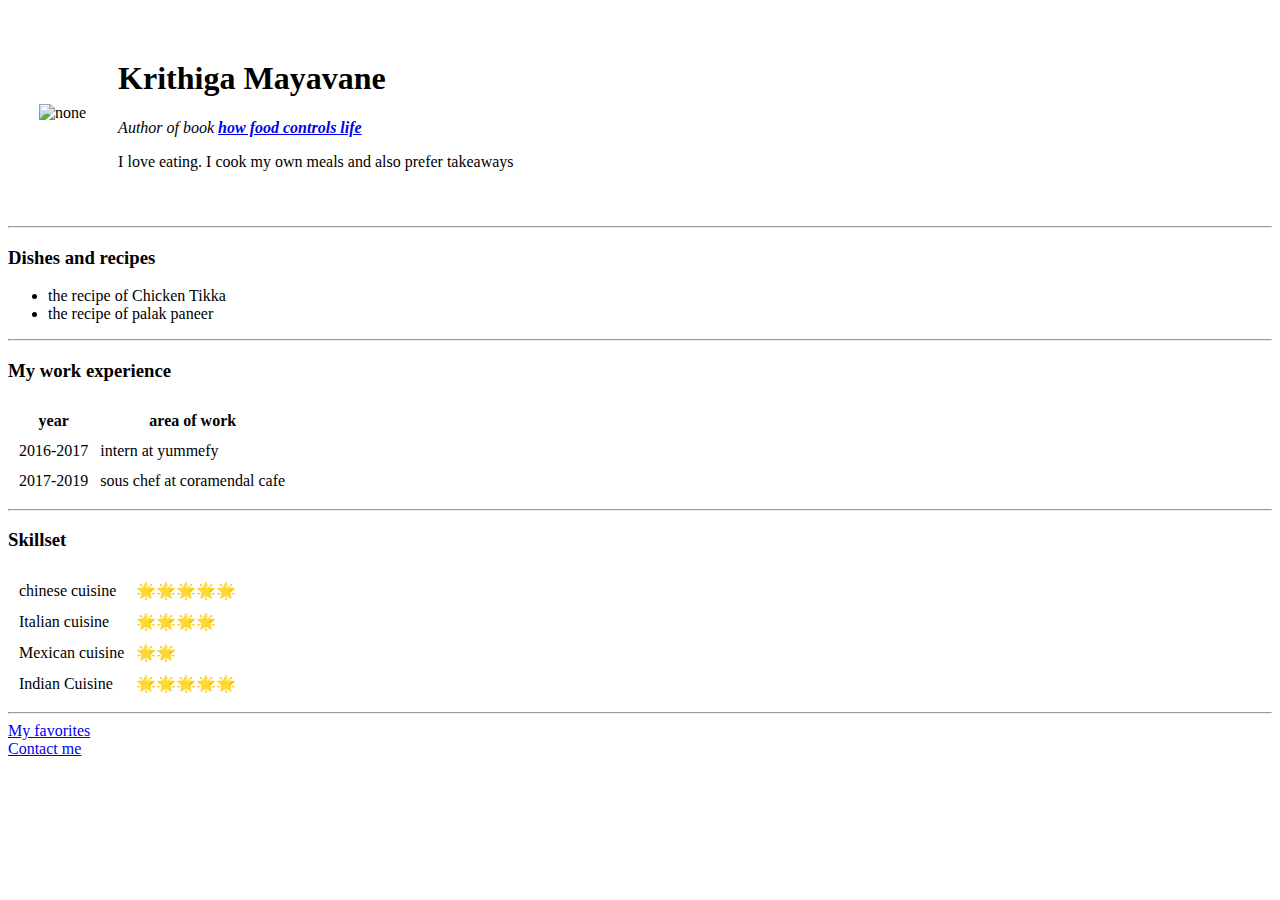
==== index.html @ 9e8ea86d "initial km files" ====
<!DOCTYPE html>
<html lang="en" dir="ltr">

<head>
  <meta charset="utf-8">
  <title>Krithiga's personal site</title>
</head>

<body>
  <table  cellspacing="30">
    <tr>
      <td><img src="images/bw.png" alt="none"></td>
      <td>
        <h1>Krithiga Mayavane</h1>
        <p><em> Author of book <strong> <a href="https://in.pinterest.com/">how food controls life</a> </strong></em></p>
        <p>I love eating. I cook my own meals and also prefer takeaways</p>
      </td>
    </tr>
  </table>
  <!--<img src="https://pbs.twimg.com/profile_images/916172174251003904/ZXTS7wBF_400x400.jpg" alt="Krithiga's profile picture">-->

  <hr />
  <h3>Dishes and recipes</h3>
  <ul>
    <li>the recipe of Chicken Tikka</li>
    <li>the recipe of palak paneer</li>
  </ul>
  <hr>
  <h3><strong>My work experience</strong></h3>
  <table cellspacing="10">
    <thead>
      <th>year</th>
      <th>area of work</th>
    </thead>
    <tbody>
      <tr>
        <td>2016-2017</td>
        <td>intern at yummefy</td>
      </tr>
      <tr>
        <td>2017-2019</td>
        <td>sous chef at coramendal cafe</td>
      </tr>
    </tbody>
    <tfoot>
    </tfoot>
  </table>
  <hr>
  <h3>Skillset</h3>
        <table cellspacing="10">
          <tr>
            <td>chinese cuisine</td>
            <td>🌟🌟🌟🌟🌟</td>
          </tr>
          <tr>
            <td>Italian cuisine</td>
            <td>🌟🌟🌟🌟</td>
          </tr>
          <tr>
            <td>Mexican cuisine</td>
            <td>🌟🌟</td>
          </tr>
          <tr>
            <td>Indian Cuisine</td>
            <td>🌟🌟🌟🌟🌟</td>
          </tr>
        </table>
      </td>
  <!--<h3>My favorites</h3>
   <ol>
    <li><a href="https://www.vegrecipesofindia.com/pasta-in-alfredo-sauce-recipe/">pasta alfredo</a></li>
    <li><a href="https://cookpad.com/in/recipes/8255570-farm-fresh-pizza">farm fresh pizza</a></li>
    <li><a href="https://www.indianhealthyrecipes.com/pepper-chicken-recipe/">pepper chicken masala</a></li>
  </ol> -->
  <hr>
  <a href="favorites.html">My favorites</a>
  <br>
  <a href="contact.html">Contact me</a>
</body>


</html>
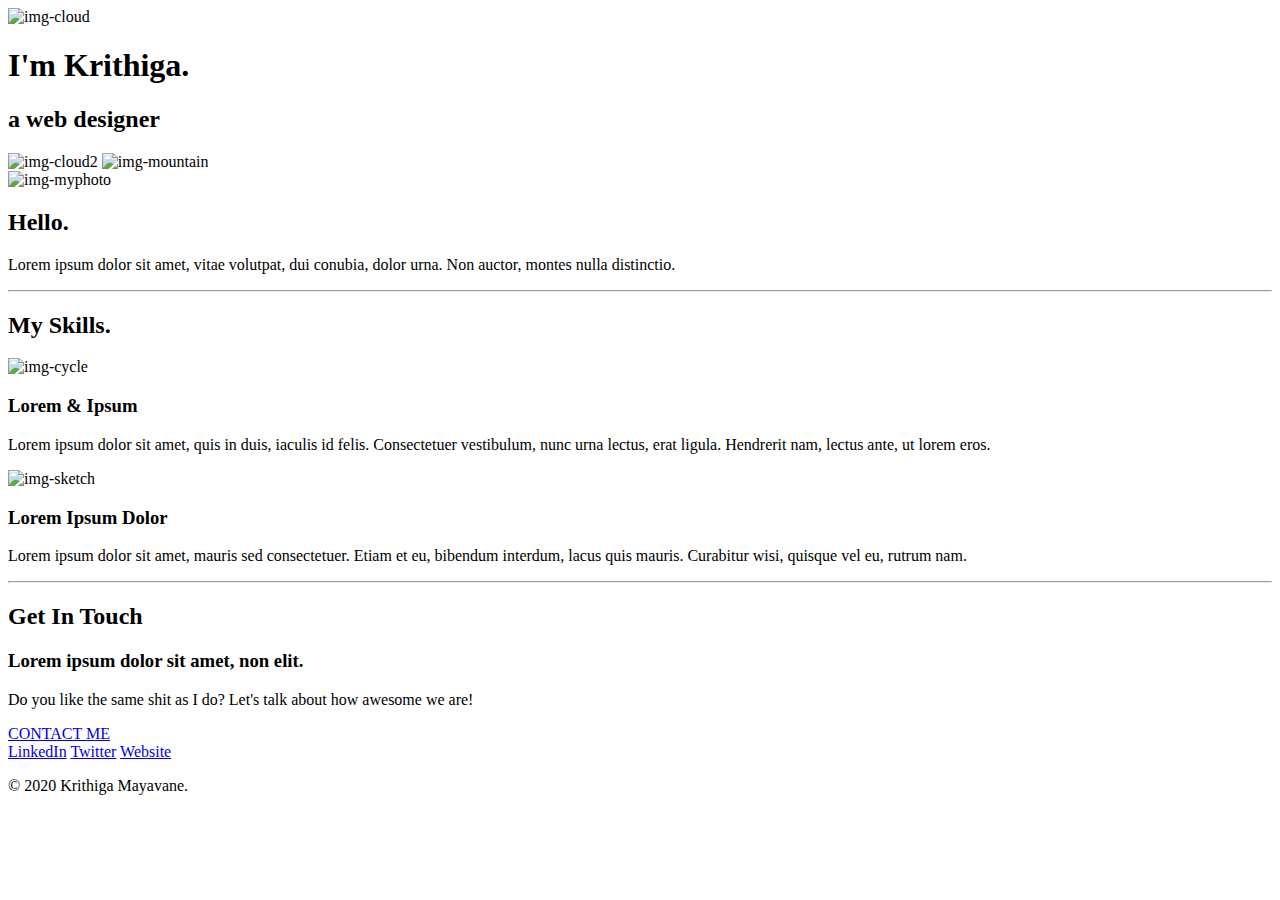
==== commit 5ea62f17: "Add files via upload" ====
--- a/index.html
+++ b/index.html
@@ -3,80 +3,59 @@
 
 <head>
   <meta charset="utf-8">
-  <title>Krithiga's personal site</title>
+  <title>Krithiga Mayavane</title>
+  <link rel="stylesheet" href="css/styles.css">
+  <link rel="icon" href="favicon.ico">
+  <link href="https://fonts.googleapis.com/css2?family=Open+Sans+Condensed:wght@300&family=Saira+Extra+Condensed:wght@200&family=Tangerine:wght@700&display=swap" rel="stylesheet">
 </head>
 
 <body>
-  <table  cellspacing="30">
-    <tr>
-      <td><img src="images/bw.png" alt="none"></td>
-      <td>
-        <h1>Krithiga Mayavane</h1>
-        <p><em> Author of book <strong> <a href="https://in.pinterest.com/">how food controls life</a> </strong></em></p>
-        <p>I love eating. I cook my own meals and also prefer takeaways</p>
-      </td>
-    </tr>
-  </table>
-  <!--<img src="https://pbs.twimg.com/profile_images/916172174251003904/ZXTS7wBF_400x400.jpg" alt="Krithiga's profile picture">-->
 
-  <hr />
-  <h3>Dishes and recipes</h3>
-  <ul>
-    <li>the recipe of Chicken Tikka</li>
-    <li>the recipe of palak paneer</li>
-  </ul>
-  <hr>
-  <h3><strong>My work experience</strong></h3>
-  <table cellspacing="10">
-    <thead>
-      <th>year</th>
-      <th>area of work</th>
-    </thead>
-    <tbody>
-      <tr>
-        <td>2016-2017</td>
-        <td>intern at yummefy</td>
-      </tr>
-      <tr>
-        <td>2017-2019</td>
-        <td>sous chef at coramendal cafe</td>
-      </tr>
-    </tbody>
-    <tfoot>
-    </tfoot>
-  </table>
-  <hr>
-  <h3>Skillset</h3>
-        <table cellspacing="10">
-          <tr>
-            <td>chinese cuisine</td>
-            <td>🌟🌟🌟🌟🌟</td>
-          </tr>
-          <tr>
-            <td>Italian cuisine</td>
-            <td>🌟🌟🌟🌟</td>
-          </tr>
-          <tr>
-            <td>Mexican cuisine</td>
-            <td>🌟🌟</td>
-          </tr>
-          <tr>
-            <td>Indian Cuisine</td>
-            <td>🌟🌟🌟🌟🌟</td>
-          </tr>
-        </table>
-      </td>
-  <!--<h3>My favorites</h3>
-   <ol>
-    <li><a href="https://www.vegrecipesofindia.com/pasta-in-alfredo-sauce-recipe/">pasta alfredo</a></li>
-    <li><a href="https://cookpad.com/in/recipes/8255570-farm-fresh-pizza">farm fresh pizza</a></li>
-    <li><a href="https://www.indianhealthyrecipes.com/pepper-chicken-recipe/">pepper chicken masala</a></li>
-  </ol> -->
-  <hr>
-  <a href="favorites.html">My favorites</a>
-  <br>
-  <a href="contact.html">Contact me</a>
+  <div class="top">
+    <img class="top-cloud" src="images/cloud.png" alt="img-cloud">
+    <h1>I'm Krithiga.</h1>
+    <h2> a web designer</h2>
+    <img class="bottom-cloud" src="images/cloud2.png" alt="img-cloud2">
+    <img src="images/mountain.png" alt="img-mountain">
+  </div>
+
+  <div class="middle">
+    <div class="profile">
+      <img class "myphoto" src="images/face.png" alt="img-myphoto" style="30px">
+      <h2>Hello.</h2>
+      <p class="intro"> Lorem ipsum dolor sit amet, vitae volutpat, dui conubia, dolor urna. Non auctor, montes nulla distinctio.</p>
+    </div>
+    <hr>
+    <div class="skills">
+      <h2>My Skills.</h2>
+      <div class="skill-row">
+        <img class="skill1" src="images/cycle.png" alt="img-cycle">
+        <h3>Lorem & Ipsum</h3>
+        <p>Lorem ipsum dolor sit amet, quis in duis, iaculis id felis. Consectetuer vestibulum, nunc urna lectus, erat ligula. Hendrerit nam, lectus ante, ut lorem eros.</p>
+      </div>
+      <div class="skill-row">
+        <img class="skill2" src="https://media1.giphy.com/media/JU54GJ5JzpBRBDHnbM/200w.webp?cid=ecf05e478b0015f839b6b7b3585b16eab1f0bdf04db6bf4c&rid=200w.webp" alt="img-sketch">
+        <h3>Lorem Ipsum Dolor</h3>
+        <p> Lorem ipsum dolor sit amet, mauris sed consectetuer. Etiam et eu, bibendum interdum, lacus quis mauris. Curabitur wisi, quisque vel eu, rutrum nam.</p>
+      </div>
+    </div>
+    <hr>
+    <div class="contact-me">
+      <h2>Get In Touch</h2>
+      <h3>Lorem ipsum dolor sit amet, non elit.</h3>
+      <p class="contact-message">Do you like the same shit as I do? Let's talk about how awesome we are!</p>
+      <a class="btn" href="revathymayadumbo@gmail.com">CONTACT ME</a>
+    </div>
+
+  </div>
+  <div class="bottom">
+    <a class="footer-link" href="https://www.linkedin.com/">LinkedIn</a>
+    <a class="footer-link" href="https://twitter.com/">Twitter</a>
+    <a class="footer-link" href="https://www.appbrewery.co/">Website</a>
+    <p class= "signature">© 2020 Krithiga Mayavane.</p>
+  </div>
+
+
 </body>
 
-
 </html>
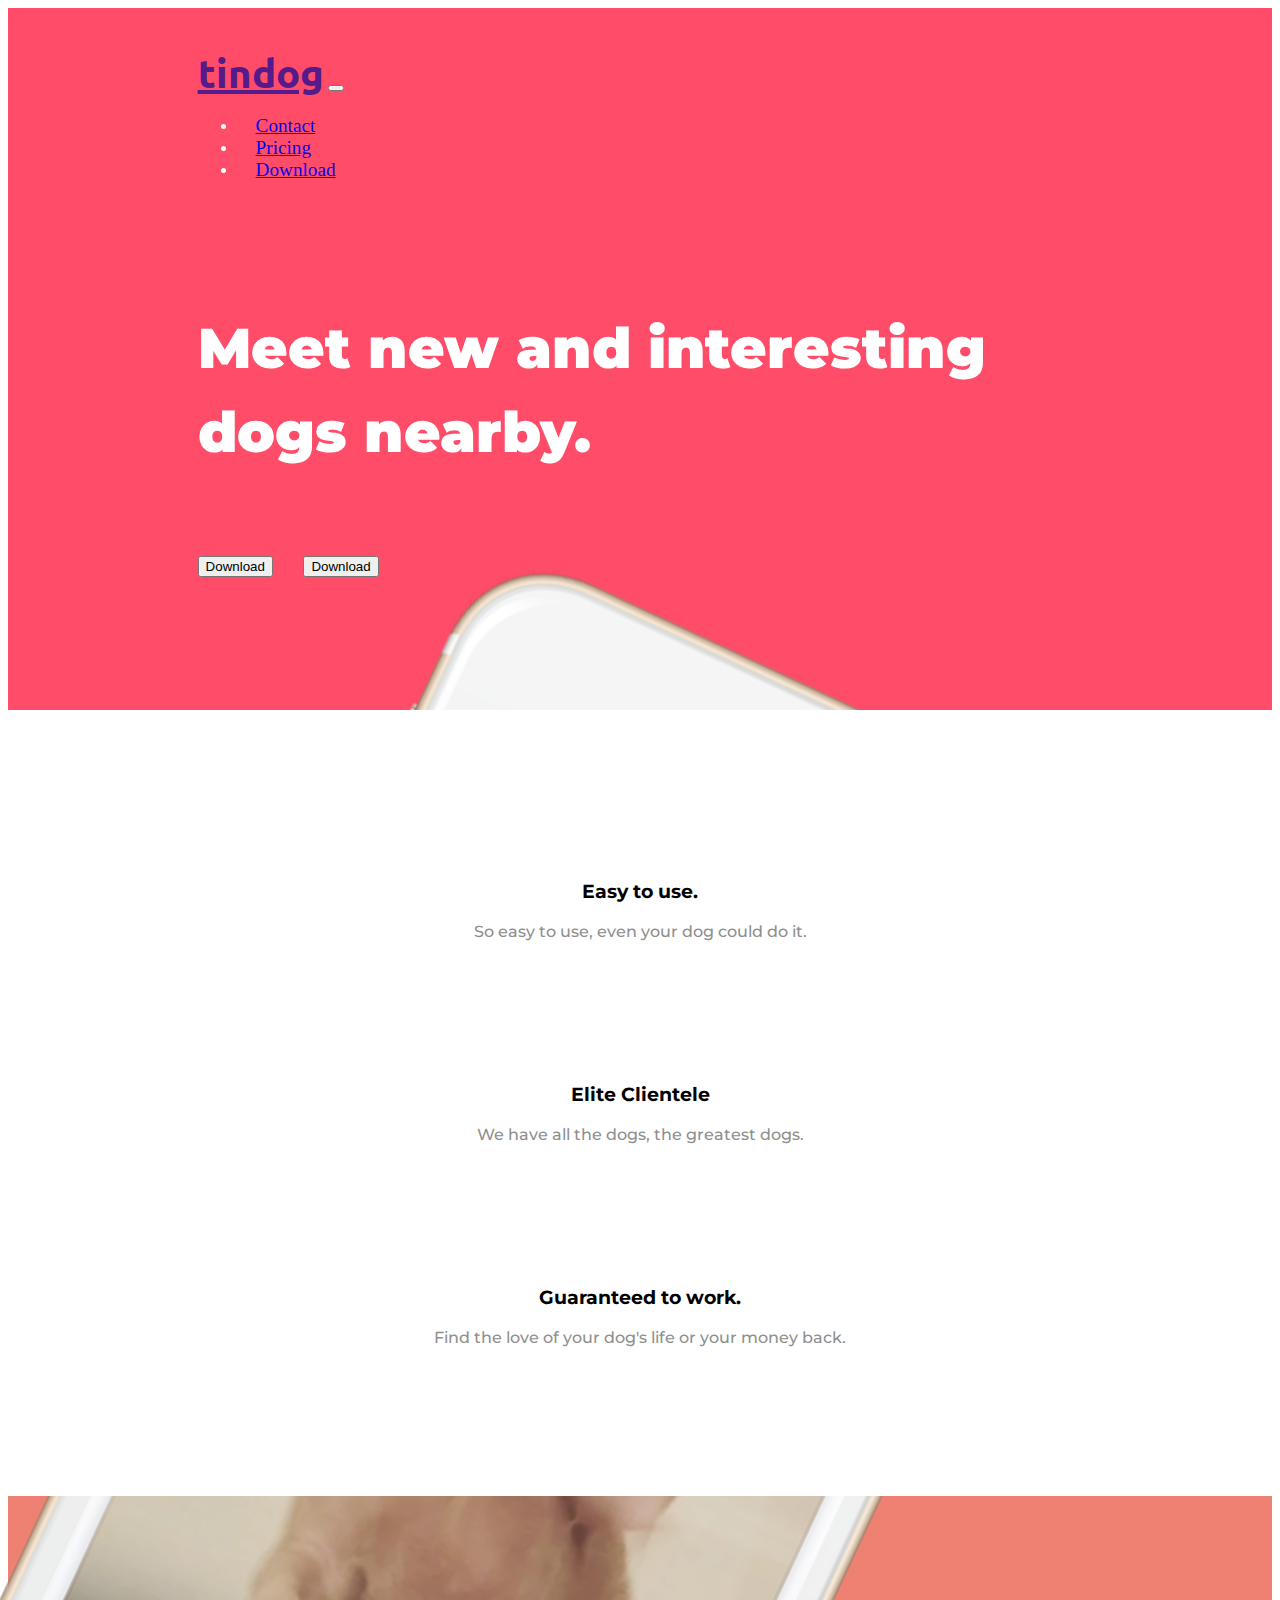
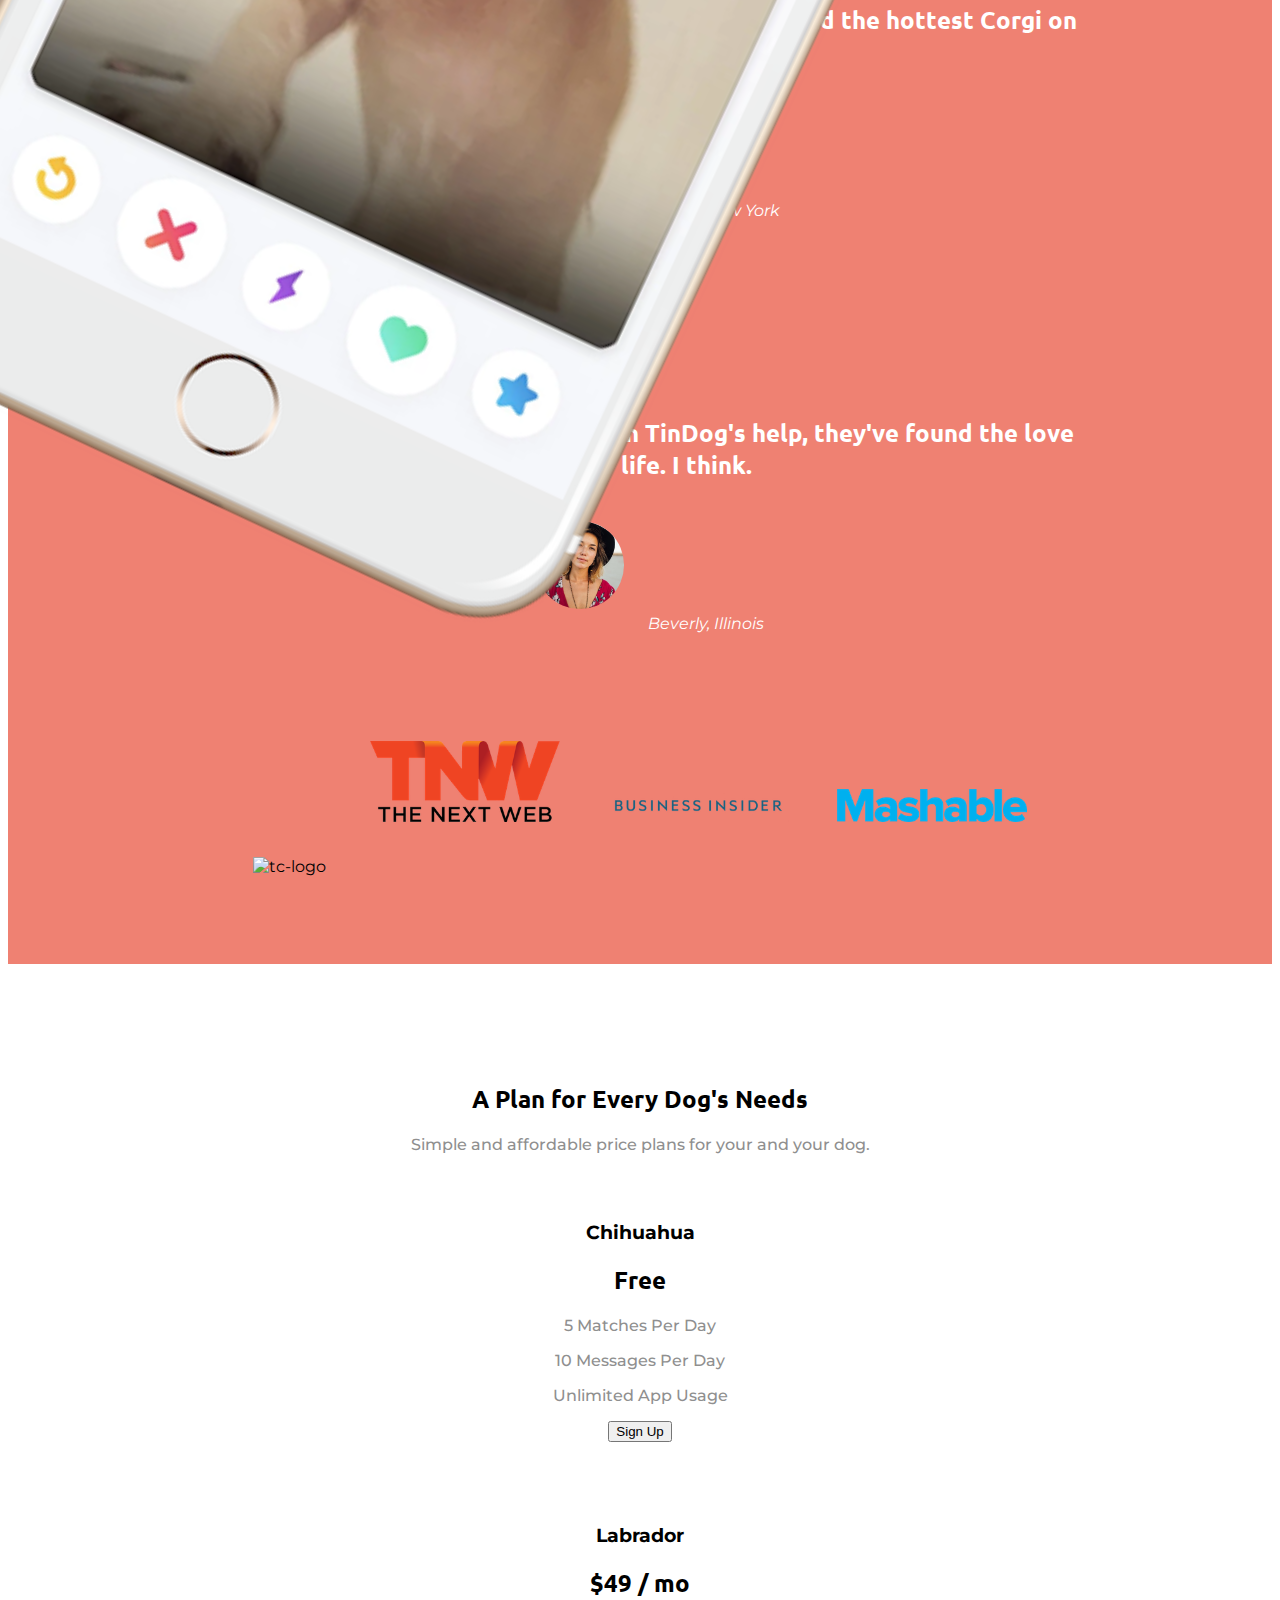
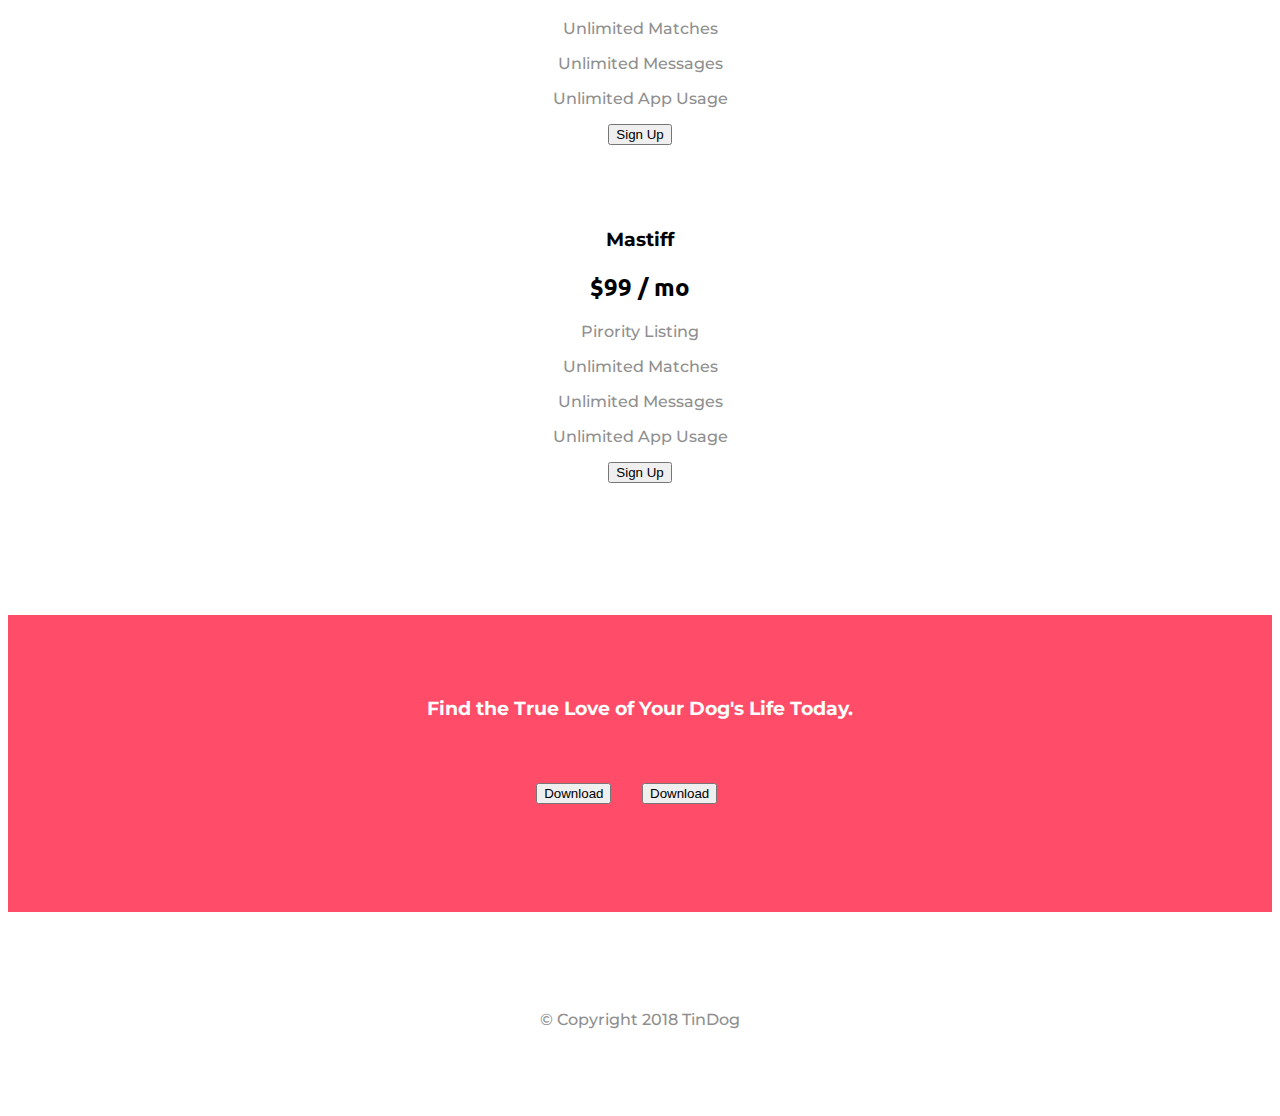
==== commit 87038118: "Add files via upload" ====
--- a/index.html
+++ b/index.html
@@ -1,59 +1,213 @@
 <!DOCTYPE html>
-<html lang="en" dir="ltr">
+<html>
 
 <head>
   <meta charset="utf-8">
-  <title>Krithiga Mayavane</title>
+  <title>tindog</title>
+  <!--googlefonts-->
+  <link href="https://fonts.googleapis.com/css2?family=Montserrat:wght@200&family=Ubuntu&display=swap" rel="stylesheet">
+  <!-- css stylesheets-->
+  <link rel="stylesheet" href="https://stackpath.bootstrapcdn.com/bootstrap/4.5.0/css/bootstrap.min.css" integrity="sha384-9aIt2nRpC12Uk9gS9baDl411NQApFmC26EwAOH8WgZl5MYYxFfc+NcPb1dKGj7Sk" crossorigin="anonymous">
   <link rel="stylesheet" href="css/styles.css">
-  <link rel="icon" href="favicon.ico">
-  <link href="https://fonts.googleapis.com/css2?family=Open+Sans+Condensed:wght@300&family=Saira+Extra+Condensed:wght@200&family=Tangerine:wght@700&display=swap" rel="stylesheet">
+  <!--fontawesome-->
+  <link rel="stylesheet" href="https://pro.fontawesome.com/releases/v5.10.0/css/all.css" integrity="sha384-AYmEC3Yw5cVb3ZcuHtOA93w35dYTsvhLPVnYs9eStHfGJvOvKxVfELGroGkvsg+p" crossorigin="anonymous" />
+  <!--bootstrap-->
+  <script src="https://code.jquery.com/jquery-3.5.1.slim.min.js" integrity="sha384-DfXdz2htPH0lsSSs5nCTpuj/zy4C+OGpamoFVy38MVBnE+IbbVYUew+OrCXaRkfj" crossorigin="anonymous"></script>
+  <script src="https://cdn.jsdelivr.net/npm/popper.js@1.16.0/dist/umd/popper.min.js" integrity="sha384-Q6E9RHvbIyZFJoft+2mJbHaEWldlvI9IOYy5n3zV9zzTtmI3UksdQRVvoxMfooAo" crossorigin="anonymous"></script>
+  <script src="https://stackpath.bootstrapcdn.com/bootstrap/4.5.0/js/bootstrap.min.js" integrity="sha384-OgVRvuATP1z7JjHLkuOU7Xw704+h835Lr+6QL9UvYjZE3Ipu6Tp75j7Bh/kR0JKI" crossorigin="anonymous"></script>
 </head>
 
 <body>
 
-  <div class="top">
-    <img class="top-cloud" src="images/cloud.png" alt="img-cloud">
-    <h1>I'm Krithiga.</h1>
-    <h2> a web designer</h2>
-    <img class="bottom-cloud" src="images/cloud2.png" alt="img-cloud2">
-    <img src="images/mountain.png" alt="img-mountain">
+  <section id="title">
+    <div class="container-fluid">
+
+
+
+      <!-- Nav Bar -->
+      <nav class="navbar navbar-expand-lg navbar-dark">
+        <a class="navbar-brand" href="">tindog</a>
+        <button class="navbar-toggler" type="button" data-toggle="collapse" data-target="#navbarSupportedContent" aria-controls="navbarSupportedContent" aria-expanded="false" aria-label="Toggle navigation">
+          <span class="navbar-toggler-icon"></span>
+        </button>
+        <div class="collapse navbar-collapse" id="navbarSupportedContent">
+          <ul class="navbar-nav ml-auto">
+            <li class="nav-item">
+              <a class="nav-link" href="#footer">Contact</a>
+            </li>
+            <li class="nav-item">
+              <a class="nav-link" href="#pricing">Pricing</a>
+            </li>
+            <li class="nav-item">
+              <a class="nav-link" href="#cta">Download</a>
+            </li>
+          </ul>
+        </div>
+      </nav>
+      <!-- Title -->
+
+      <div class="row">
+        <div class=col-lg-6>
+          <h1>Meet new and interesting dogs nearby.</h1>
+          <button type="button" class="btn btn-dark btn-lg download-button"><i class="fab fa-apple"></i> Download</button>
+          <button type="button" class="btn btn-outline-light btn-lg download-button"><i class="fab fa-google-play"></i> Download</button>
+        </div>
+
+
+        <div class="col-lg-6">
+          <img class="title-image" src="images/iphone6.png" alt="iphone-mockup">
+        </div>
+      </div>
+    </div>
+
+  </section>
+
+
+  <!-- Features -->
+
+  <section id="features">
+    <div class="row">
+
+      <div class="feature-box col-lg-4">
+        <i class=" icon far fa-check-circle fa-3x"></i>
+        <h3>Easy to use.</h3>
+        <p>So easy to use, even your dog could do it.</p>
+      </div>
+
+      <div class="feature-box col-lg-4">
+        <i class=" icon fas fa-bullseye fa-3x"></i>
+        <h3>Elite Clientele</h3>
+        <p>We have all the dogs, the greatest dogs.</p>
+      </div>
+
+      <div class="feature-box col-lg-4">
+        <i class="icon fas fa-heart fa-3x"></i>
+        <h3>Guaranteed to work.</h3>
+        <p>Find the love of your dog's life or your money back.</p>
+      </div>
+    </div>
+
+  </section>
+
+
+  <!-- Testimonials -->
+
+  <section id="testimonials">
+
+    <div id="testimonial-carousel" class="carousel slide" data-ride="false">
+      <div class="carousel-inner">
+
+        <div class="carousel-item active">
+          <h2>I no longer have to sniff other dogs for love. I've found the hottest Corgi on TinDog. Woof.</h2>
+          <img class="testimonial-image" src="images/dog-img.jpg" alt="dog-profile">
+          <em>Pebbles, New York</em>
+        </div>
+
+        <div class="carousel-item">
+          <h2 class="testimonial-text">My dog used to be so lonely, but with TinDog's help, they've found the love of their life. I think.</h2>
+          <img class="testimonial-image" src="images/lady-img.jpg" alt="lady-profile">
+          <em>Beverly, Illinois</em>
+        </div>
+        <a class="carousel-control-prev" href="#testimonial-carousel" role="button" data-slide="prev">
+          <span class="carousel-control-prev-icon"></span>
+        </a>
+        <a class="carousel-control-next" href="#testimonial-carousel" role="button" data-slide="next">
+          <span class="carousel-control-next-icon"></span>
+        </a>
+      </div>
+
+  </section>
+
+
+  <!-- Press -->
+
+  <section id="press">
+    <img class="press-logo" src="images/techcrunch.png" alt="tc-logo">
+    <img class="press-logo" src="images/tnw.png" alt="tnw-logo">
+    <img class="press-logo" src="images/bizinsider.png" alt="biz-insider-logo">
+    <img class="press-logo" src="images/mashable.png" alt="mashable-logo">
+
+  </section>
+
+
+  <!-- Pricing -->
+
+  <section id="pricing">
+
+    <h2>A Plan for Every Dog's Needs</h2>
+    <p>Simple and affordable price plans for your and your dog.</p>
+<div class="card-deck">
+<div class="pricing-column col-lg-4 col-md-6">
+
+    <div class="card">
+        <div class="card-header">
+            <h3>Chihuahua</h3>
+        </div>
+            <div class="card-body">
+              <h2>Free</h2>
+              <p>5 Matches Per Day</p>
+              <p>10 Messages Per Day</p>
+              <p>Unlimited App Usage</p>
+              <button class="btn btn-lg btn-block btn-dark" type="button" >Sign Up</button>
+        </div>
+    </div>
   </div>
-
-  <div class="middle">
-    <div class="profile">
-      <img class "myphoto" src="images/face.png" alt="img-myphoto" style="30px">
-      <h2>Hello.</h2>
-      <p class="intro"> Lorem ipsum dolor sit amet, vitae volutpat, dui conubia, dolor urna. Non auctor, montes nulla distinctio.</p>
-    </div>
-    <hr>
-    <div class="skills">
-      <h2>My Skills.</h2>
-      <div class="skill-row">
-        <img class="skill1" src="images/cycle.png" alt="img-cycle">
-        <h3>Lorem & Ipsum</h3>
-        <p>Lorem ipsum dolor sit amet, quis in duis, iaculis id felis. Consectetuer vestibulum, nunc urna lectus, erat ligula. Hendrerit nam, lectus ante, ut lorem eros.</p>
-      </div>
-      <div class="skill-row">
-        <img class="skill2" src="https://media1.giphy.com/media/JU54GJ5JzpBRBDHnbM/200w.webp?cid=ecf05e478b0015f839b6b7b3585b16eab1f0bdf04db6bf4c&rid=200w.webp" alt="img-sketch">
-        <h3>Lorem Ipsum Dolor</h3>
-        <p> Lorem ipsum dolor sit amet, mauris sed consectetuer. Etiam et eu, bibendum interdum, lacus quis mauris. Curabitur wisi, quisque vel eu, rutrum nam.</p>
-      </div>
-    </div>
-    <hr>
-    <div class="contact-me">
-      <h2>Get In Touch</h2>
-      <h3>Lorem ipsum dolor sit amet, non elit.</h3>
-      <p class="contact-message">Do you like the same shit as I do? Let's talk about how awesome we are!</p>
-      <a class="btn" href="revathymayadumbo@gmail.com">CONTACT ME</a>
-    </div>
-
-  </div>
-  <div class="bottom">
-    <a class="footer-link" href="https://www.linkedin.com/">LinkedIn</a>
-    <a class="footer-link" href="https://twitter.com/">Twitter</a>
-    <a class="footer-link" href="https://www.appbrewery.co/">Website</a>
-    <p class= "signature">© 2020 Krithiga Mayavane.</p>
-  </div>
+  <div class="pricing-column col-lg-4 col-md-6">
+    <div class="card">
+        <div class="card-header">
+    <h3>Labrador</h3>
+          </div>
+            <div class="card-body">
+              <h2>$49 / mo</h2>
+              <p>Unlimited Matches</p>
+              <p>Unlimited Messages</p>
+              <p>Unlimited App Usage</p>
+              <button class="btn btn-lg btn-block btn-dark" type="button" >Sign Up</button>
+        </div>
+    </div>
+    </div>
+<div class="pricing-column col-lg-4">
+    <div class="card">
+        <div class="card-header">
+              <h3>Mastiff</h3>
+        </div>
+            <div class="card-body">
+              <h2>$99 / mo</h2>
+              <p>Pirority Listing</p>
+              <p>Unlimited Matches</p>
+              <p>Unlimited Messages</p>
+              <p>Unlimited App Usage</p>
+              <button class="btn btn-lg btn-block btn-dark" type="button" >Sign Up</button>
+        </div>
+    </div>
+    </div>
+</div>
+
+  </section>
+
+
+  <!-- Call to Action -->
+
+  <section id="cta">
+
+    <h3>Find the True Love of Your Dog's Life Today.</h3>
+    <button type="button"class="btn btn-dark btn-lg download-button"><i class="fab fa-apple"></i> Download</button>
+    <button type="button"class="btn btn-outline-light btn-lg download-button"><i class="fab fa-google-play"></i> Download</button>
+
+  </section>
+
+
+  <!-- Footer -->
+
+  <footer id="footer">
+
+<i class="icon fab fa-twitter"></i>
+<i class="icon fab fa-facebook-f"></i>
+<i class="icon fab fa-instagram"></i>
+<i class="icon fas fa-envelope"></i>
+    <p>© Copyright 2018 TinDog</p>
+
+  </footer>
 
 
 </body>
--- a/css/styles.css
+++ b/css/styles.css
@@ -0,0 +1,137 @@
+body {
+  font-family: 'Montserrat', sans-serif;
+}
+
+#title {
+  background-color: #ff4c68;
+  color: #fff;
+}
+#features{
+  padding:7% 15%;
+  background-color: #fff;
+  /* z-index: 1; */
+  position: relative;
+}
+.feature-box{
+  text-align: center;
+  padding:5%;
+}
+
+.container-fluid {
+  padding: 3% 15% 7%;
+}
+/*title-image*/
+.title-image {
+  width: 60%;
+  transform: rotate(25deg);
+  /* z-index:0; */
+  position:absolute;
+  right:30%;
+}
+#testimonials{
+  text-align: center;
+  background-color: #ef8172;
+  color:#fff;
+}
+.testimonial-image{
+  width:10%;
+  border-radius:100%;
+  margin:20px;
+}
+.carousel-item{
+    padding:7% 15%;
+}
+#press{
+  background-color: #ef8172;
+  text-align: center;
+  padding-bottom: 3%
+}
+#pricing{
+  padding:100px;
+  text-align: center;
+}
+.pricing-column{
+  padding:3% 2%;
+}
+#cta{
+  background-color:#ff4c68;
+  text-align: center;
+  padding:5% 15%;
+  color:#fff;
+}
+#footer{
+color:#000;
+padding:5% 15%;
+text-align: center;
+}
+
+
+h1 {
+  font-family: 'Montserrat', sans-serif;
+  font-size: 3.5rem;
+  line-height: 1.5;
+  font-weight: 900;
+}
+h2{
+  font-family: 'ubuntu', sans-serif;
+  font-size: 1.5rem;
+  font-weight: bold;
+  font-weight: 900;
+
+
+}
+h3{
+  font-family: 'Montserrat';
+  font-weight: bold;
+}
+p{
+  color:#8f8f8f;
+  font-weight: 500;
+}
+.icon{
+  color:#ef8172;
+  margin-bottom:1rem;
+  padding:1%;
+}
+.icon:hover{
+  color:#ff4c68;
+}
+/*navigation bar*/
+.navbar {
+  padding: 0 0 4.5rem;
+}
+
+.nav-item {
+  padding: 0 18px;
+}
+
+.nav-link {
+  font-size: 1.2rem;
+  font-family: 'Montserrat-light';
+}
+
+.navbar-brand {
+  font-family: "ubuntu";
+  font-size: 2.5rem;
+  font-weight: bold;
+}
+
+/*download buttons*/
+.download-button {
+  margin: 5% 3% 5% 0;
+}
+
+
+.press-logo{
+  width:15%;
+  margin:20px 20px 50px;
+}
+@media(max-width:1028px){
+  #title{
+    text-align: center;
+  }
+  .title-image{
+    position:static;
+    transform:rotate(0);
+  }
+}
